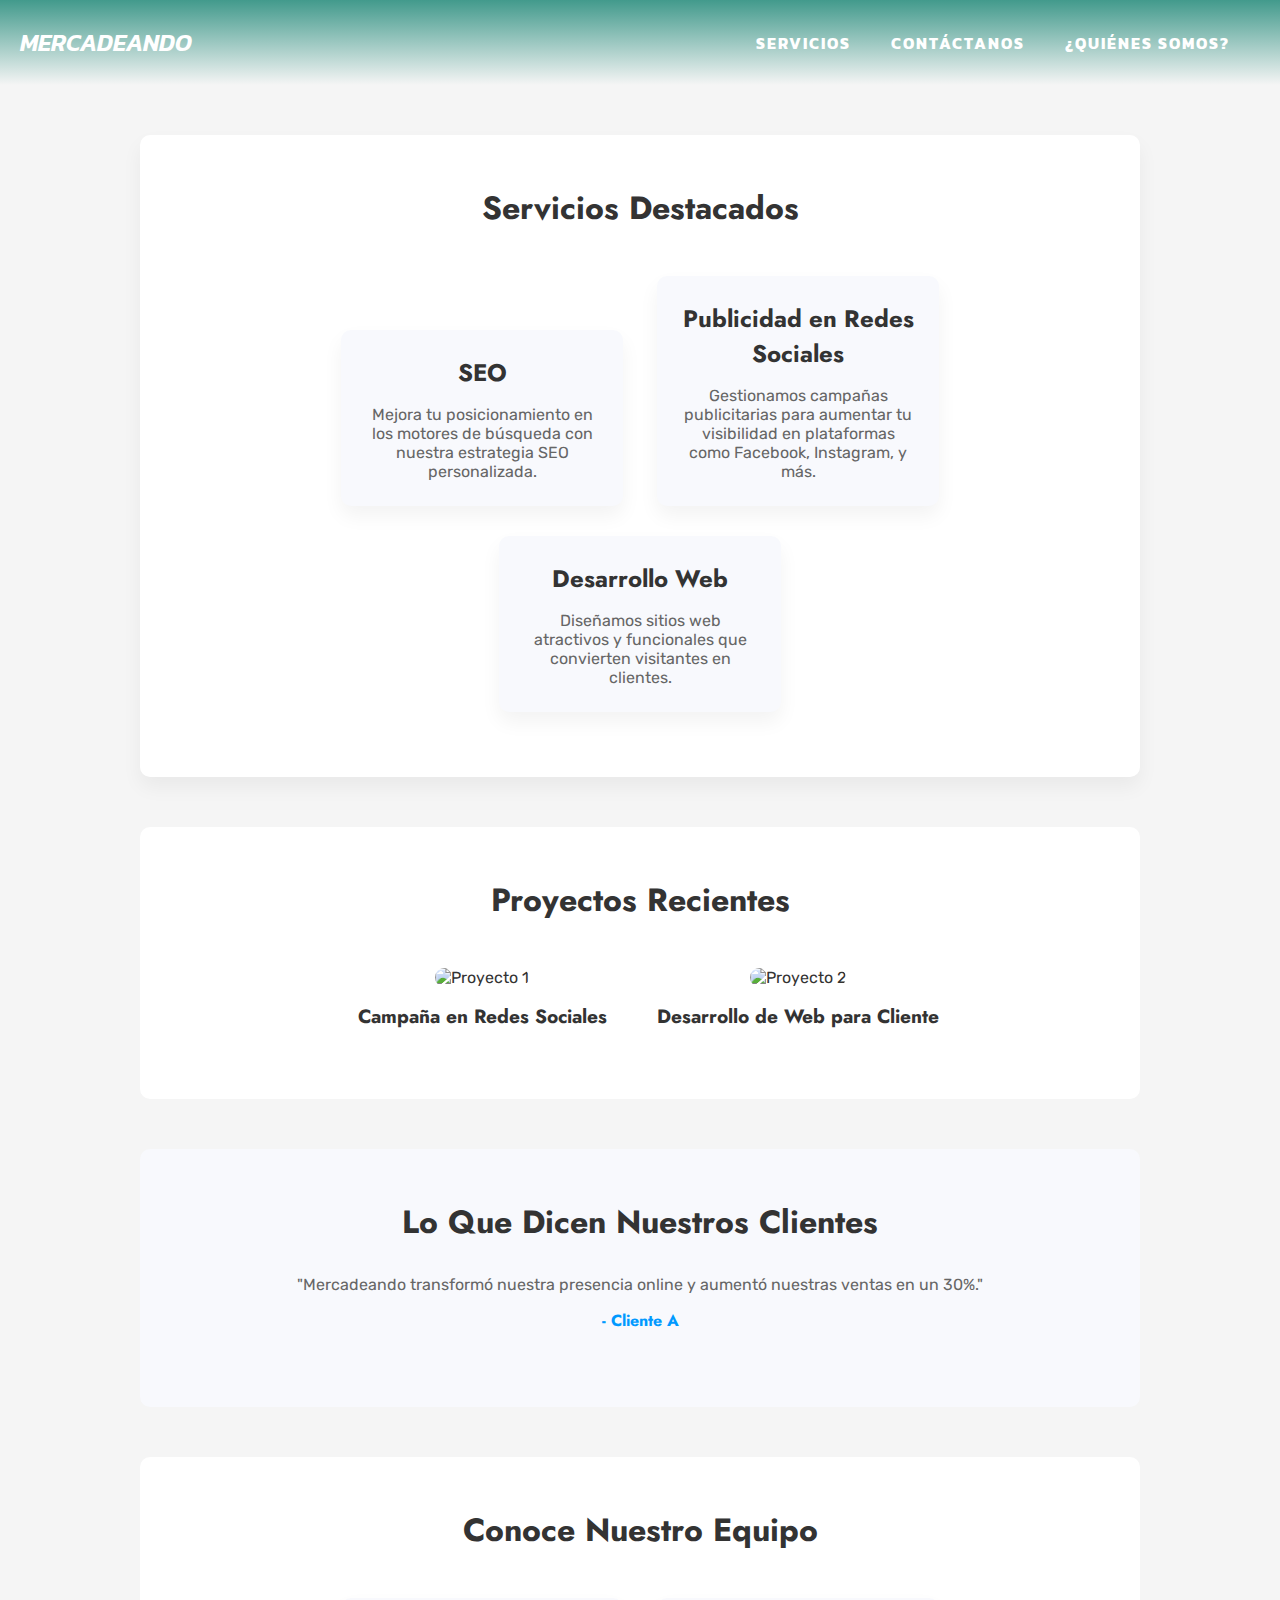
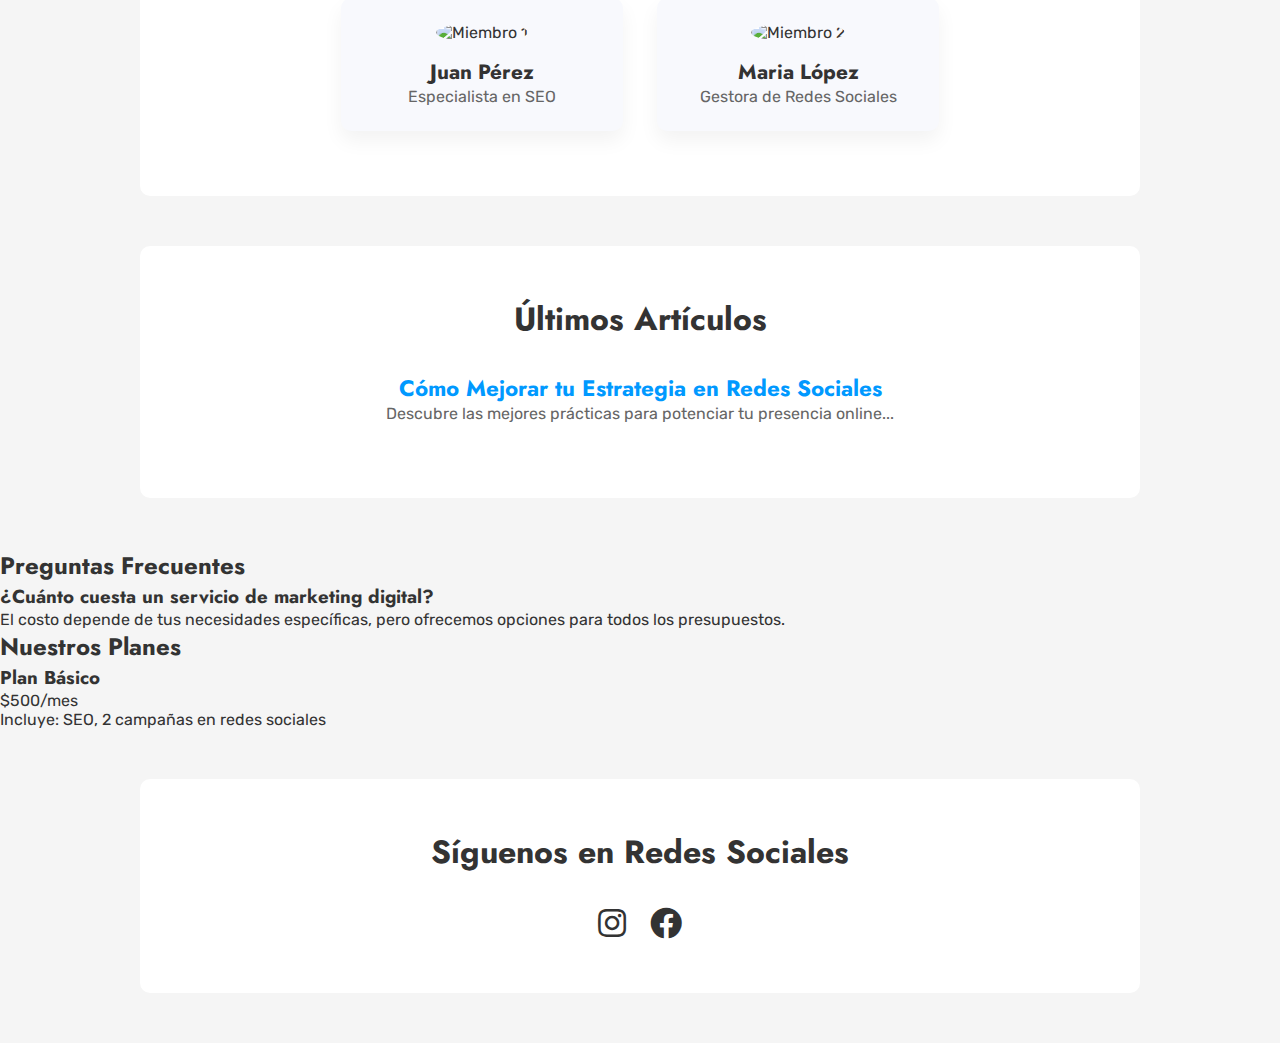
==== index.html @ 9a16e815 "Update" ====
<!DOCTYPE html>
<html lang="en" dir="ltr">

<head>
    <meta charset="utf-8">
    <meta name="viewport" content="width=device-width, initial-scale=1.0">

    <!-- Font Awesome -->
    <link rel="stylesheet" href="https://cdnjs.cloudflare.com/ajax/libs/font-awesome/5.15.3/css/all.min.css" />

    <!-- CSS Principal -->
    <link rel="stylesheet" href="/css/main.css">

    <!-- Google Fonts -->
    <link rel="preconnect" href="https://fonts.googleapis.com">
    <link rel="preconnect" href="https://fonts.gstatic.com" crossorigin>
    <link href="https://fonts.googleapis.com/css2?family=Jost:ital,wght@0,100..900;1,100..900&family=Kanit:ital,wght@0,100;0,200;0,300;0,400;0,500;0,600;0,700;0,800;0,900;1,100;1,200;1,300;1,400;1,500;1,600;1,700;1,800;1,900&family=Rubik:ital,wght@0,300..900;1,300..900&display=swap" rel="stylesheet">
    <link href="https://fonts.googleapis.com/css2?family=Kanit:ital,wght@0,100;0,200;0,300;0,400;0,500;0,600;0,700;0,800;0,900;1,100;1,200;1,300;1,400;1,500;1,600;1,700;1,800;1,900&display=swap" rel="stylesheet">
</head>

<body>
    <nav>
        <input type="checkbox" id="check">
        <label for="check" class="checkbtn">
            <i class="fas fa-bars"></i>
        </label>

        <label class="logo">
            MERCADEANDO
        </label>

        <ul>
            <li><a class="btn" href="#">Servicios</a></li>
            <li><a class="btn" href="#">Contáctanos</a></li>
            <li><a class="btn" href="#">¿Quiénes Somos?</a></li>
        </ul>
    </nav>
    <section class="services">
        <h2>Servicios Destacados</h2>
        <div class="service-item">
            <h3>SEO</h3>
            <p>Mejora tu posicionamiento en los motores de búsqueda con nuestra estrategia SEO personalizada.</p>
        </div>
        <div class="service-item">
            <h3>Publicidad en Redes Sociales</h3>
            <p>Gestionamos campañas publicitarias para aumentar tu visibilidad en plataformas como Facebook, Instagram, y más.</p>
        </div>
        <div class="service-item">
            <h3>Desarrollo Web</h3>
            <p>Diseñamos sitios web atractivos y funcionales que convierten visitantes en clientes.</p>
        </div>
    </section>
    <section class="portfolio">
        <h2>Proyectos Recientes</h2>
        <div class="project">
            <img src="project1.jpg" alt="Proyecto 1">
            <h3>Campaña en Redes Sociales</h3>
        </div>
        <div class="project">
            <img src="project2.jpg" alt="Proyecto 2">
            <h3>Desarrollo de Web para Cliente</h3>
        </div>
    </section>
    <section class="testimonials">
        <h2>Lo Que Dicen Nuestros Clientes</h2>
        <div class="testimonial">
            <p>"Mercadeando transformó nuestra presencia online y aumentó nuestras ventas en un 30%."</p>
            <h4>- Cliente A</h4>
        </div>
    </section>
    <section class="team">
        <h2>Conoce Nuestro Equipo</h2>
        <div class="team-member">
            <img src="team1.jpg" alt="Miembro 1">
            <h3>Juan Pérez</h3>
            <p>Especialista en SEO</p>
        </div>
        <div class="team-member">
            <img src="team2.jpg" alt="Miembro 2">
            <h3>Maria López</h3>
            <p>Gestora de Redes Sociales</p>
        </div>
    </section>
    <section class="blog">
        <h2>Últimos Artículos</h2>
        <div class="post">
            <h3>Cómo Mejorar tu Estrategia en Redes Sociales</h3>
            <p>Descubre las mejores prácticas para potenciar tu presencia online...</p>
        </div>
    </section>
    <section class="faq">
        <h2>Preguntas Frecuentes</h2>
        <div class="question">
            <h3>¿Cuánto cuesta un servicio de marketing digital?</h3>
            <p>El costo depende de tus necesidades específicas, pero ofrecemos opciones para todos los presupuestos.</p>
        </div>
    </section>
    <section class="pricing">
        <h2>Nuestros Planes</h2>
        <div class="pricing-plan">
            <h3>Plan Básico</h3>
            <p>$500/mes</p>
            <p>Incluye: SEO, 2 campañas en redes sociales</p>
        </div>
    </section>
    <section class="social-media">
        <h2>Síguenos en Redes Sociales</h2>
        <a href="https://www.instagram.com/mercadeando" class="social-icon"><i class="fab fa-instagram"></i></a>
        <a href="https://www.facebook.com/mercadeando" class="social-icon"><i class="fab fa-facebook"></i></a>
    </section>







</body>

</html>
---- css/main.css ----
body {
    margin: 0;
    padding: 0;
    font-family: Arial, sans-serif;
}

nav {
    background: linear-gradient(to bottom, #429A8C, rgba(0, 0, 0, 0)); 
    color: white;
    display: flex;
    justify-content: space-between;
    align-items: center;
    padding: 25px 20px;
    position: relative; 
    
}

.logo {
    display: flex; 
    align-items: center; 
    font-size: 1.5rem; 
    font-family: "Kanit", serif;
    font-weight: 600;
    font-style: italic;
    font-style: bold;
}

.logo img {
    height: 40px; 
    width: auto; 
    margin-right: 10px; 
}

@media (max-width: 768px) {
    .logo img {
        height: 30px; 
    }
}

ul {
    display: flex;
    list-style: none;
    padding: 0;
    margin: 0;
}

ul li {
    margin-right: 20px;
}

ul li a {
    color: white;
    text-decoration: none;
    transition: color 0.3s;
}

ul li a:hover {
    color: lightblue;
}

.checkbtn {
    font-size: 30px;
    color: white;
    cursor: pointer;
    display: none;
    font-family: Arial, sans-serif;
}

#check {
    display: none;
}

@media (max-width: 768px) {
    .checkbtn {
        display: block;
        order: 1;
        margin-right: 20px;
    }

    ul {
        position: fixed;
        top: 80px;
        right: -100%;
        background-color: #429A8C; 
        width: 100%;
        height: 100vh;
        display: flex;
        flex-direction: column;
        justify-content: center;
        align-items: center;
        transition: all 0.3s;
        border-radius: 0; 
    }

    ul li {
        margin: 20px 0;
    }

    ul li a {
        font-size: 20px;
    }

    #check:checked ~ ul {
        right: 0;
    }
}

/*boton------------------------------------------*/ 
.btn {
    
    padding: 10px 10px;
    color: #fff;
    text-transform: uppercase;
    letter-spacing: 2px;
    cursor: pointer;
    border: 1px #429A8C;
    transition: .4s;
    white-space: nowrap;
    font-family: "Kanit", serif;
    font-weight: bold; 
    border-radius: 10px;


   }
   
   .btn span:last-child {
    display: none;
   }
   
   .btn:hover {
    transition: .4s;
    border: 2px  #00BFA6;
    background-color: #fff;
    color: #00BFA6;
   }
   
   .btn:active {
    background-color: #87dbd0;
   }
   
   



   /*modificable -----esto no va solo es para presenar*/
   /* Configuración global */
* {
    margin: 0;
    padding: 0;
    box-sizing: border-box;
    font-family: 'Rubik', sans-serif;
  }
  
  body {
    background: #f5f5f5;
    color: #333;
  }
  
  /* Encabezados */
  h1, h2, h3, h4 {
    font-family: 'Jost', sans-serif;
    font-weight: bold;
  }
  
  /* Sección de Servicios */
  .services {
    background: #fff;
    padding: 50px 30px;
    text-align: center;
    box-shadow: 0px 10px 20px rgba(0, 0, 0, 0.05);
    margin: 50px auto;
    border-radius: 10px;
    max-width: 1000px;
  }
  
  .services h2 {
    font-size: 2rem;
    margin-bottom: 30px;
  }
  
  .service-item {
    display: inline-block;
    width: 30%;
    margin: 15px;
    padding: 25px;
    background: #f8f9fd;
    border-radius: 10px;
    box-shadow: 0px 10px 20px rgba(0, 0, 0, 0.05);
    transition: transform 0.3s ease, box-shadow 0.3s ease;
  }
  
  .service-item h3 {
    font-size: 1.5rem;
    margin-bottom: 15px;
  }
  
  .service-item p {
    font-size: 1rem;
    color: #666;
  }
  
  .service-item:hover {
    transform: translateY(-10px);
    box-shadow: 0px 15px 30px rgba(0, 0, 0, 0.1);
  }
  
  /* Sección de Portafolio */
  .portfolio {
    padding: 50px 30px;
    background: #fff;
    margin: 50px auto;
    text-align: center;
    border-radius: 10px;
    max-width: 1000px;
  }
  
  .portfolio h2 {
    font-size: 2rem;
    margin-bottom: 30px;
  }
  
  .project {
    display: inline-block;
    width: 30%;
    margin: 15px;
    border-radius: 10px;
    overflow: hidden;
  }
  
  .project img {
    width: 100%;
    height: auto;
    border-radius: 10px;
    transition: transform 0.3s ease;
  }
  
  .project h3 {
    font-size: 1.2rem;
    margin-top: 15px;
  }
  
  .project:hover img {
    transform: scale(1.05);
  }
  
  /* Testimonios */
  .testimonials {
    background: #f8f9fd;
    padding: 50px 30px;
    text-align: center;
    margin: 50px auto;
    border-radius: 10px;
    max-width: 1000px;
  }
  
  .testimonials h2 {
    font-size: 2rem;
    margin-bottom: 30px;
  }
  
  .testimonial {
    font-size: 1rem;
    color: #666;
    margin-bottom: 25px;
  }
  
  .testimonial h4 {
    margin-top: 15px;
    font-weight: bold;
    color: #0099ff;
  }
  
  /* Sección de Nuestro Equipo */
  .team {
    padding: 50px 30px;
    text-align: center;
    margin: 50px auto;
    background: #fff;
    border-radius: 10px;
    max-width: 1000px;
  }
  
  .team h2 {
    font-size: 2rem;
    margin-bottom: 30px;
  }
  
  .team-member {
    display: inline-block;
    width: 30%;
    margin: 15px;
    text-align: center;
    padding: 25px;
    background: #f8f9fd;
    border-radius: 10px;
    box-shadow: 0px 10px 20px rgba(0, 0, 0, 0.05);
  }
  
  .team-member img {
    border-radius: 50%;
    width: 120px;
    height: 120px;
    object-fit: cover;
  }
  
  .team-member h3 {
    margin-top: 15px;
    font-size: 1.3rem;
  }
  
  .team-member p {
    font-size: 1rem;
    color: #666;
  }
  
  /* Sección de Blog */
  .blog {
    padding: 50px 30px;
    background: #fff;
    text-align: center;
    margin: 50px auto;
    border-radius: 10px;
    max-width: 1000px;
  }
  
  .blog h2 {
    font-size: 2rem;
    margin-bottom: 30px;
  }
  
  .post {
    font-size: 1rem;
    color: #666;
    margin-bottom: 25px;
  }
  
  .post h3 {
    font-size: 1.4rem;
    color: #0099ff;
  }
  
  /* Sección de CTA (Llamada a la Acción) */
  .cta {
    background: linear-gradient(45deg, #12b1d1, #43e4a3);
    color: #fff;
    padding: 60px 30px;
    text-align: center;
  }
  
  .cta h2 {
    font-size: 2.5rem;
    margin-bottom: 25px;
  }
  
  .cta-button {
    background: #0099ff;
    padding: 15px 30px;
    border-radius: 5px;
    font-size: 1.2rem;
    text-decoration: none;
    color: #fff;
    transition: background 0.3s ease;
  }
  
  .cta-button:hover {
    background: #0077cc;
  }
  
  /* Sección de Certificaciones */
  .certifications {
    padding: 50px 30px;
    text-align: center;
    margin: 50px auto;
    background: #fff;
    border-radius: 10px;
    max-width: 1000px;
  }
  
  .certifications h2 {
    font-size: 2rem;
    margin-bottom: 30px;
  }
  
  .certification {
    display: inline-block;
    margin: 10px;
  }
  
  .certification img {
    height: 100px;
    margin-bottom: 10px;
  }
  
  /* Sección de Redes Sociales */
  .social-media {
    padding: 50px 30px;
    text-align: center;
    margin: 50px auto;
    background: #fff;
    border-radius: 10px;
    max-width: 1000px;
  }
  
  .social-media h2 {
    font-size: 2rem;
    margin-bottom: 30px;
  }
  
  .social-icon {
    font-size: 2rem;
    color: #333;
    margin: 10px;
    transition: color 0.3s ease;
  }
  
  .social-icon:hover {
    color: #0099ff;
  }
  
  /* Sección de Ubicación */
  .location {
    padding: 50px 30px;
    text-align: center;
    margin: 50px auto;
    background: #fff;
    border-radius: 10px;
    max-width: 1000px;
  }
  
  .location h2 {
    font-size: 2rem;
    margin-bottom: 30px;
  }
  
  .location iframe {
    border-radius: 10px;
  }
  
  /* Media Queries */
  @media (max-width: 768px) {
    .service-item, .project, .team-member {
      width: 45%;  /* Reduces the width for smaller screens */
      margin: 10px;
    }
  
    .portfolio, .team, .blog, .services {
      padding: 40px 20px;
    }
  
    .cta h2 {
      font-size: 2rem;
    }
  
    .cta-button {
      padding: 12px 25px;
      font-size: 1rem;
    }
  
    .team-member {
      width: 45%;
    }
  
    .team-member img {
      width: 100px;
      height: 100px;
    }
  }
  
  @media (max-width: 480px) {
    .service-item, .project, .team-member {
      width: 100%;  /* Makes the items full-width on very small screens */
    }
  
    .portfolio, .team, .blog, .services {
      padding: 30px 15px;
    }
  
    .cta h2 {
      font-size: 1.8rem;
    }
  
    .cta-button {
      padding: 10px 20px;
      font-size: 0.9rem;
    }
  
    .team-member img {
      width: 90px;
      height: 90px;
    }
  
    .social-icon {
      font-size: 1.5rem;
    }
  }
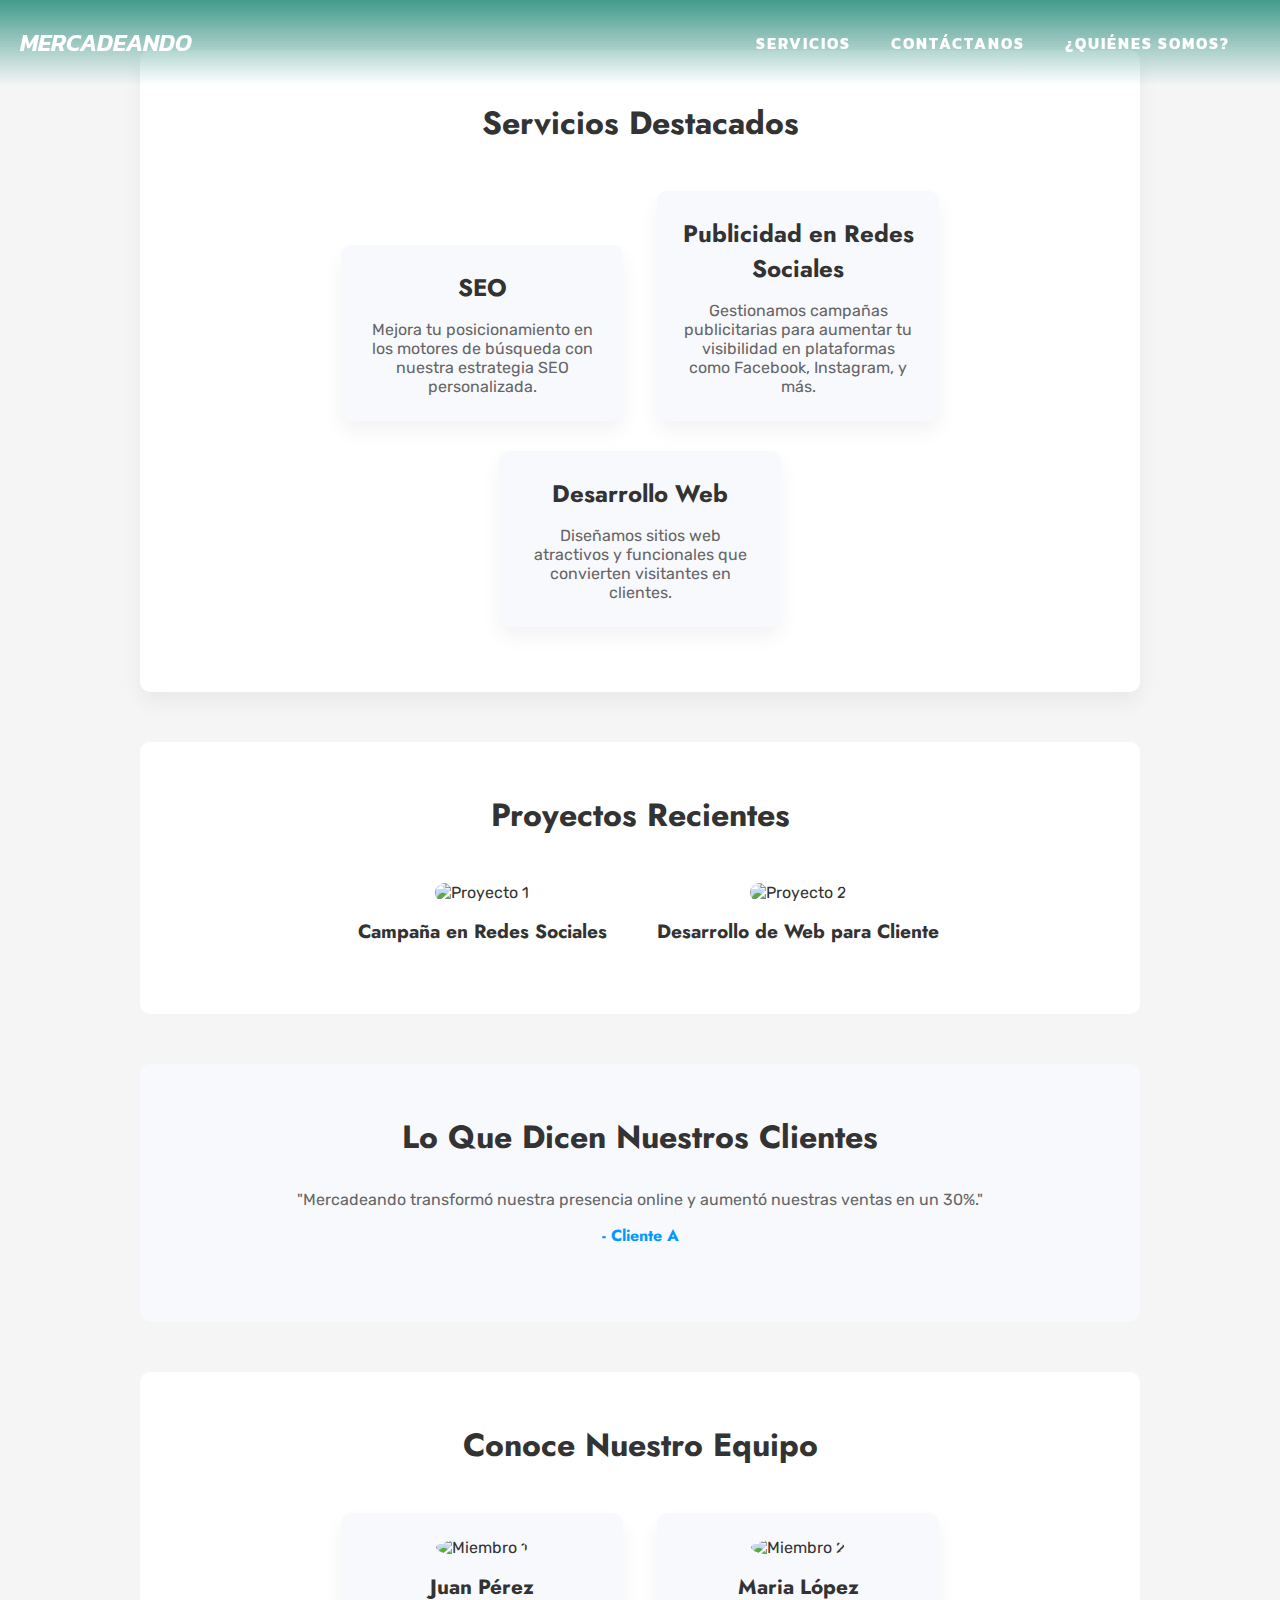
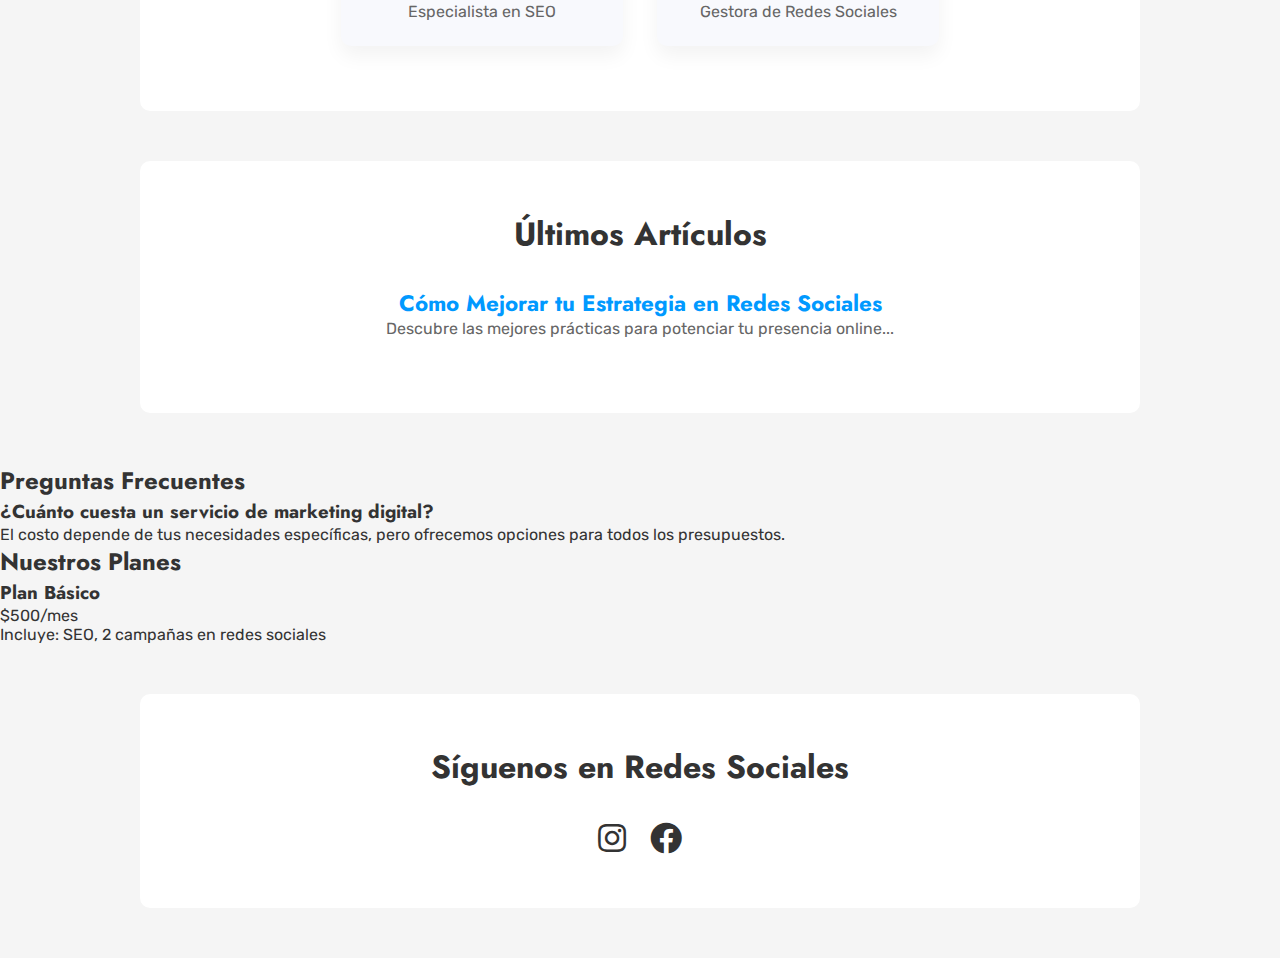
==== commit 46b337e4: "Actualización del archivo desde el escritorio local" ====
--- a/index.html
+++ b/index.html
@@ -4,13 +4,13 @@
 <head>
     <meta charset="utf-8">
     <meta name="viewport" content="width=device-width, initial-scale=1.0">
-
+    
     <!-- Font Awesome -->
     <link rel="stylesheet" href="https://cdnjs.cloudflare.com/ajax/libs/font-awesome/5.15.3/css/all.min.css" />
-
+    
     <!-- CSS Principal -->
     <link rel="stylesheet" href="/css/main.css">
-
+    
     <!-- Google Fonts -->
     <link rel="preconnect" href="https://fonts.googleapis.com">
     <link rel="preconnect" href="https://fonts.gstatic.com" crossorigin>
@@ -24,11 +24,11 @@
         <label for="check" class="checkbtn">
             <i class="fas fa-bars"></i>
         </label>
-
+        
         <label class="logo">
             MERCADEANDO
         </label>
-
+        
         <ul>
             <li><a class="btn" href="#">Servicios</a></li>
             <li><a class="btn" href="#">Contáctanos</a></li>
@@ -108,13 +108,13 @@
         <a href="https://www.instagram.com/mercadeando" class="social-icon"><i class="fab fa-instagram"></i></a>
         <a href="https://www.facebook.com/mercadeando" class="social-icon"><i class="fab fa-facebook"></i></a>
     </section>
-
-
-
-
-
-
-
+    
+    
+    
+    
+    
+    
+    
 </body>
 
 </html>--- a/css/main.css
+++ b/css/main.css
@@ -5,14 +5,16 @@
 }
 
 nav {
-    background: linear-gradient(to bottom, #429A8C, rgba(0, 0, 0, 0)); 
-    color: white;
-    display: flex;
-    justify-content: space-between;
-    align-items: center;
-    padding: 25px 20px;
-    position: relative; 
-    
+  background: linear-gradient(to bottom, #429A8C, rgba(0, 0, 0, 0)); 
+  color: white;
+  display: flex;
+  justify-content: space-between;
+  align-items: center;
+  padding: 25px 20px;
+  position: fixed; 
+  top: 0; 
+  width: 100%;
+  z-index: 1000;
 }
 
 .logo {
